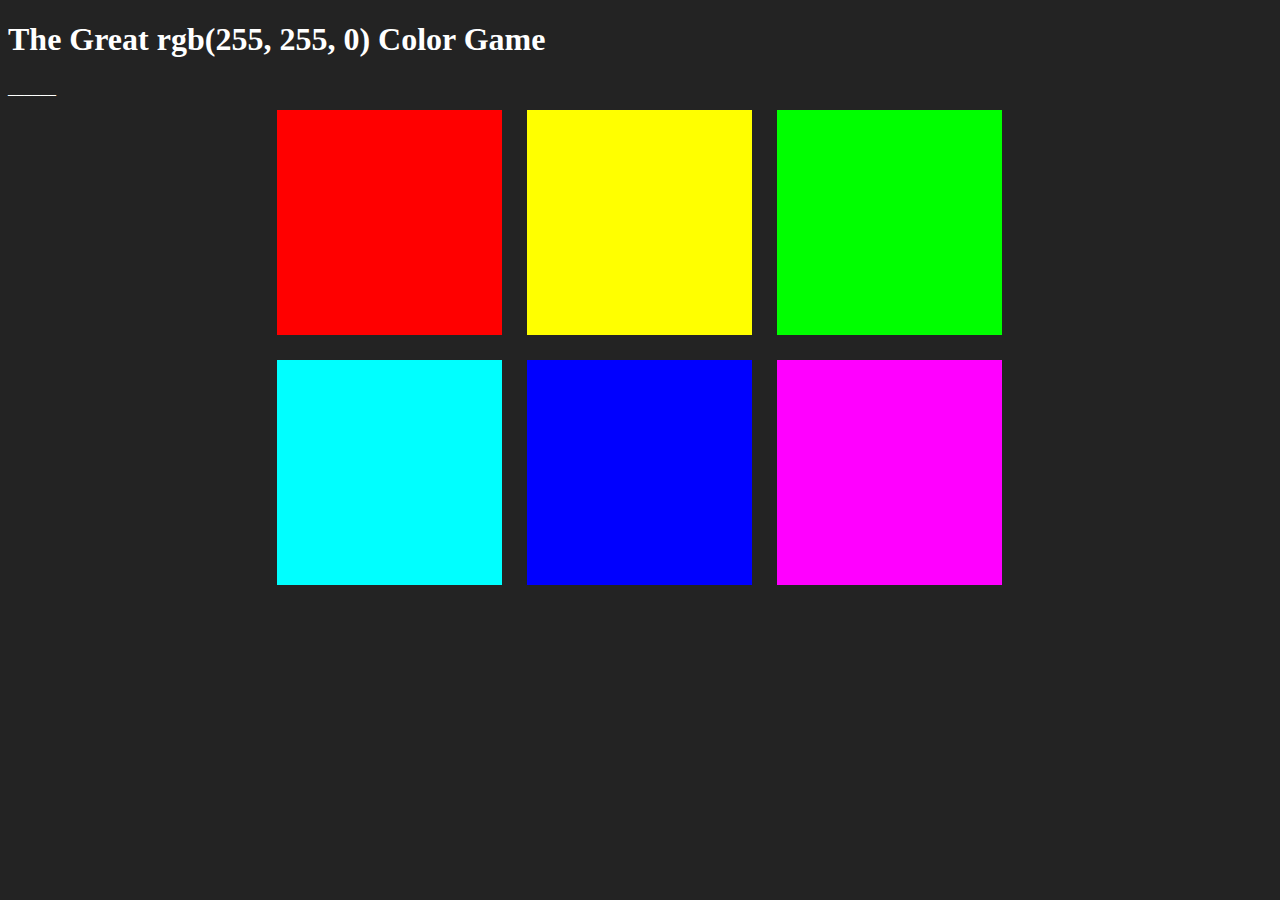
==== index.html @ a93497aa "Pt. 3" ====
<!DOCTYPE html>
<html>
<head>
    <title>Color Game</title>
    <link rel="stylesheet" type="text/css" href="RGB-Game.css">
</head>
<body>

    <h1>The Great <span id="colorDisplay">RGB</span> Color Game</h1>
    
    <div>
        <span id="message">______</span>
    </div>
    
    <div id="container">    
        <div class="square"></div>
        <div class="square"></div>
        <div class="square"></div>
        <div class="square"></div>
        <div class="square"></div>
        <div class="square"></div>
    </div>
    
<script type="text/javascript" src="RGB-Game.js"></script>
</body>
</html>
---- RGB-Game.css ----
body {
    background-color: #232323;
}

h1 {
    color: white;
}

.square {
    width: 30%;
    padding-bottom: 30%;
    float: left;
    margin: 1.66%;
}

#container {
    max-width: 750px;
    margin: 0 auto;
}

span {
    color: white;
}
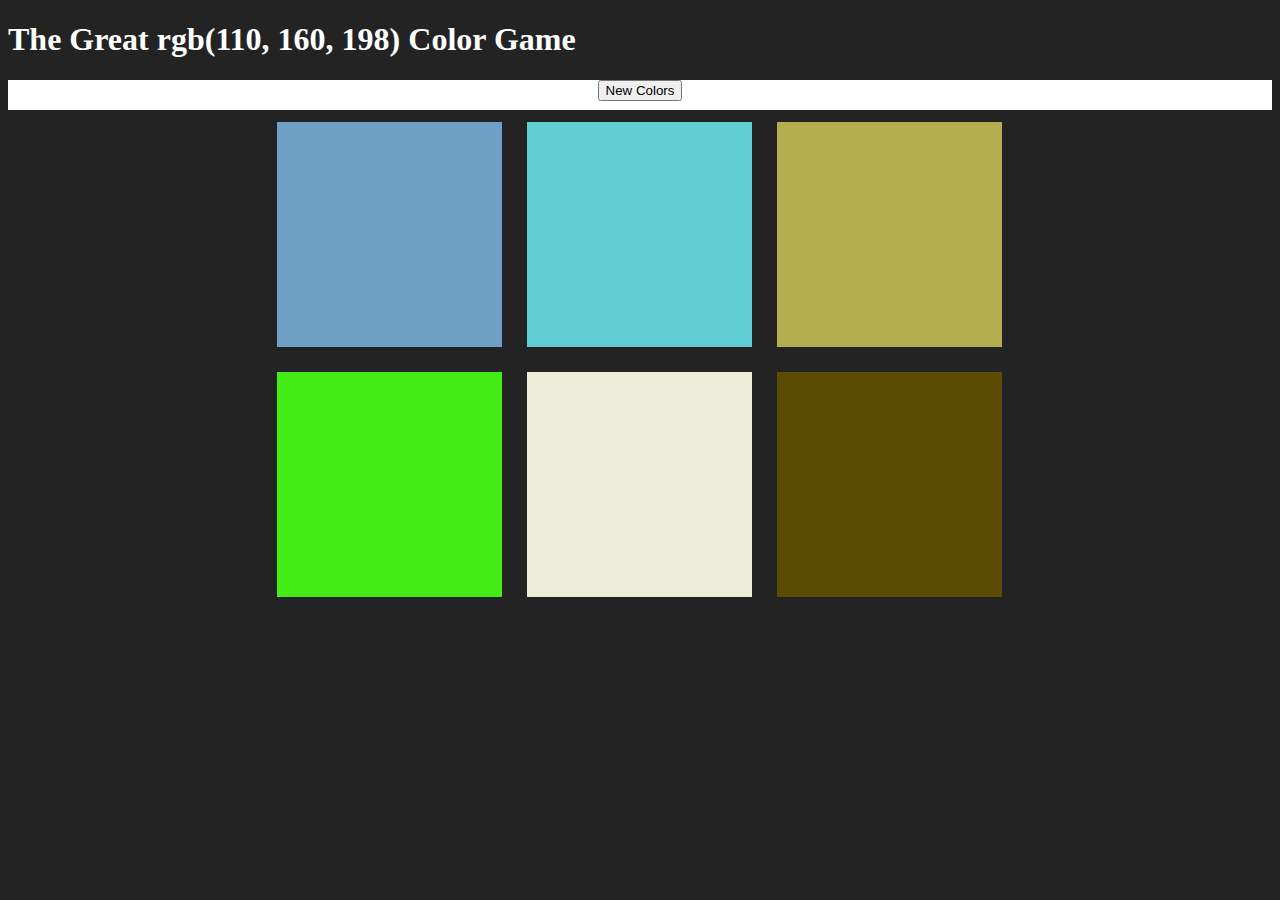
==== commit 0a8f2a3e: "Pt. 5" ====
--- a/index.html
+++ b/index.html
@@ -8,8 +8,9 @@
 
     <h1>The Great <span id="colorDisplay">RGB</span> Color Game</h1>
     
-    <div>
-        <span id="message">______</span>
+    <div id="stripe">
+        <button id="reset">New Colors</button>
+        <span id="message"></span>
     </div>
     
     <div id="container">    
--- a/RGB-Game.css
+++ b/RGB-Game.css
@@ -18,6 +18,8 @@
     margin: 0 auto;
 }
 
-span {
-    color: white;
+#stripe {
+    background-color: white;
+    height: 30px;
+    text-align: center;
 }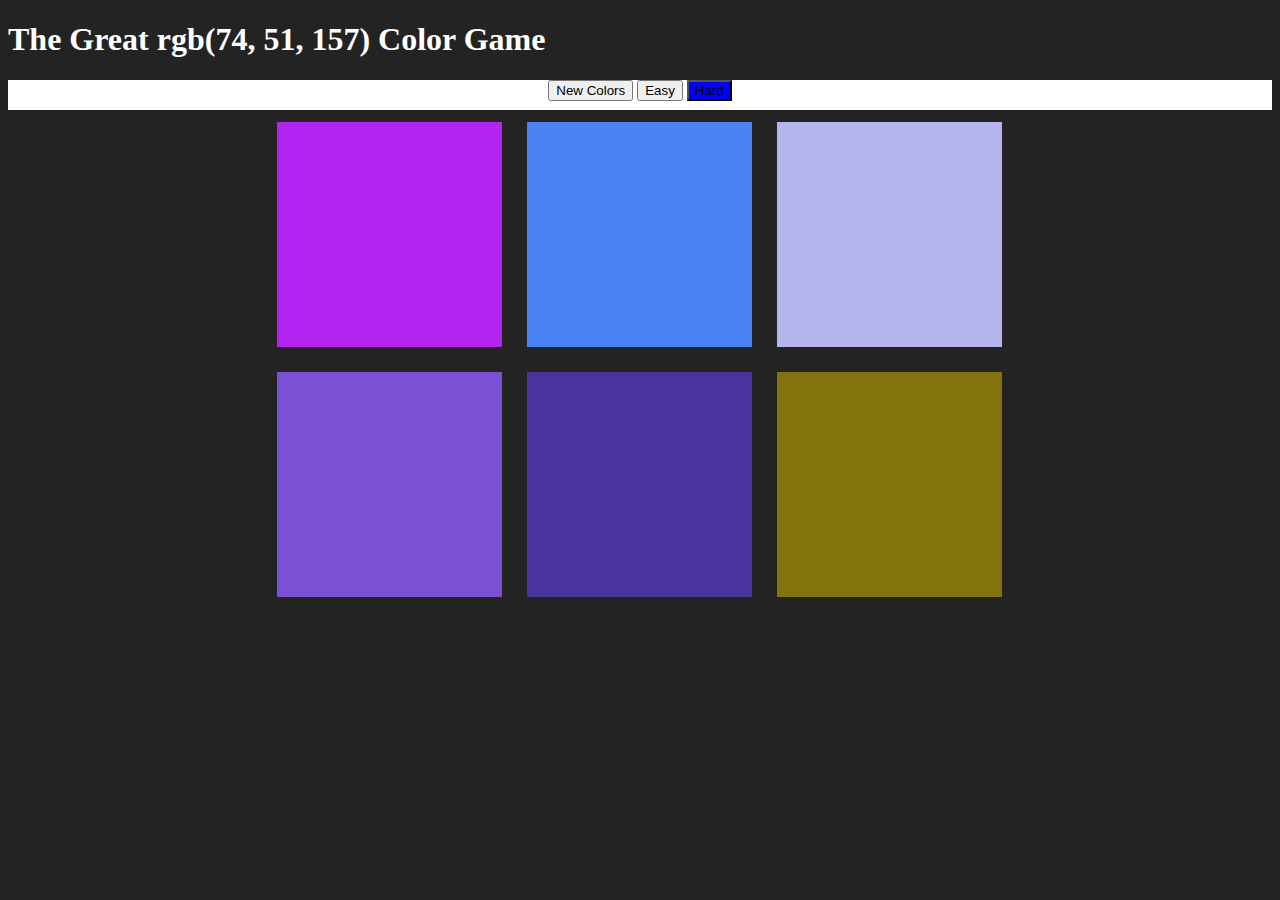
==== commit 811fc88b: "Added Easy/Hard Modes" ====
--- a/index.html
+++ b/index.html
@@ -11,6 +11,8 @@
     <div id="stripe">
         <button id="reset">New Colors</button>
         <span id="message"></span>
+        <button id="easybtn">Easy</button>
+        <button id="hardbtn" class="selected">Hard</button>
     </div>
     
     <div id="container">    
--- a/RGB-Game.css
+++ b/RGB-Game.css
@@ -22,4 +22,8 @@
     background-color: white;
     height: 30px;
     text-align: center;
+}
+
+.selected {
+    background-color: blue;
 }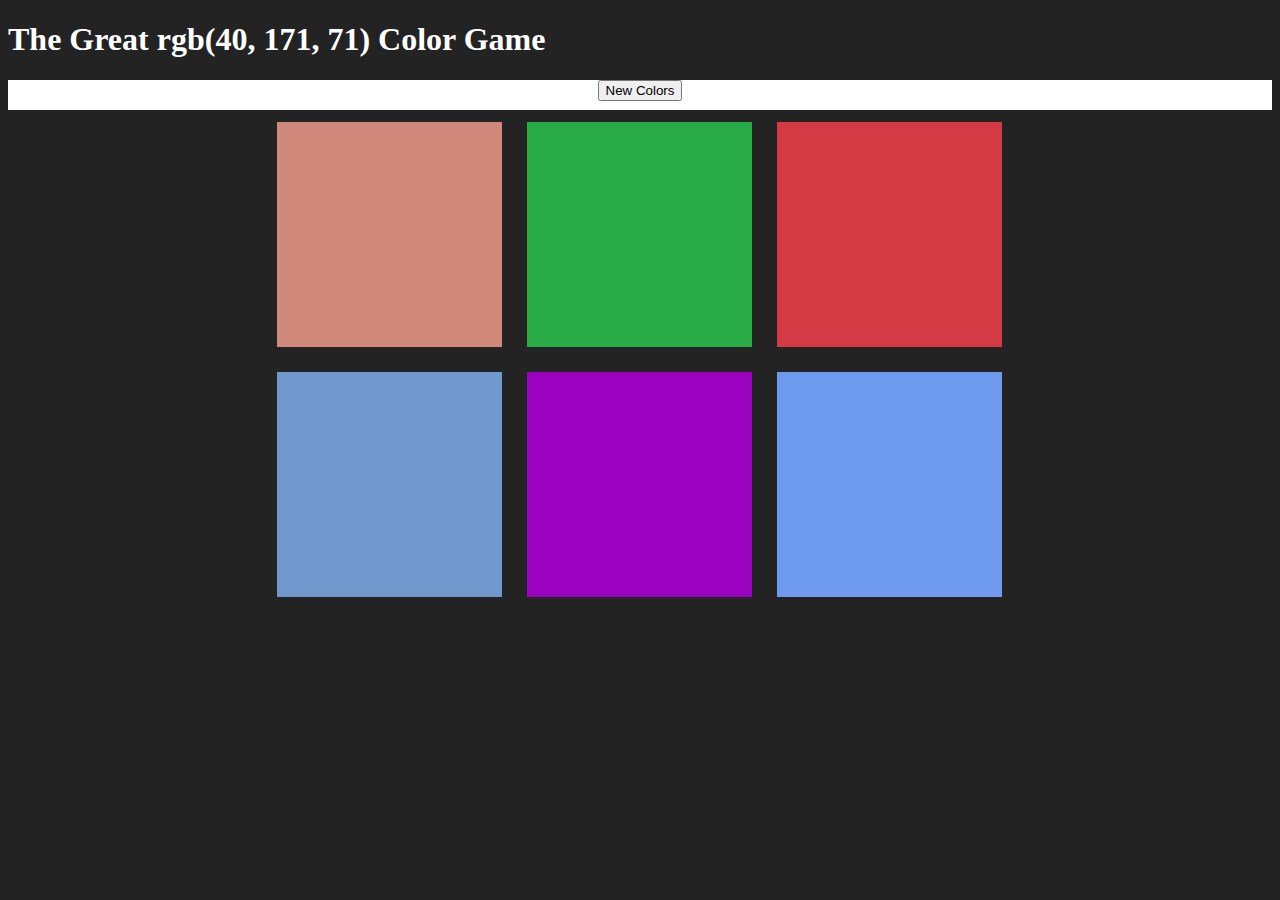
==== commit a6f9205f: "Revert "Added Easy/Hard Modes"" ====
--- a/index.html
+++ b/index.html
@@ -11,8 +11,6 @@
     <div id="stripe">
         <button id="reset">New Colors</button>
         <span id="message"></span>
-        <button id="easybtn">Easy</button>
-        <button id="hardbtn" class="selected">Hard</button>
     </div>
     
     <div id="container">    
--- a/RGB-Game.css
+++ b/RGB-Game.css
@@ -22,8 +22,4 @@
     background-color: white;
     height: 30px;
     text-align: center;
-}
-
-.selected {
-    background-color: blue;
 }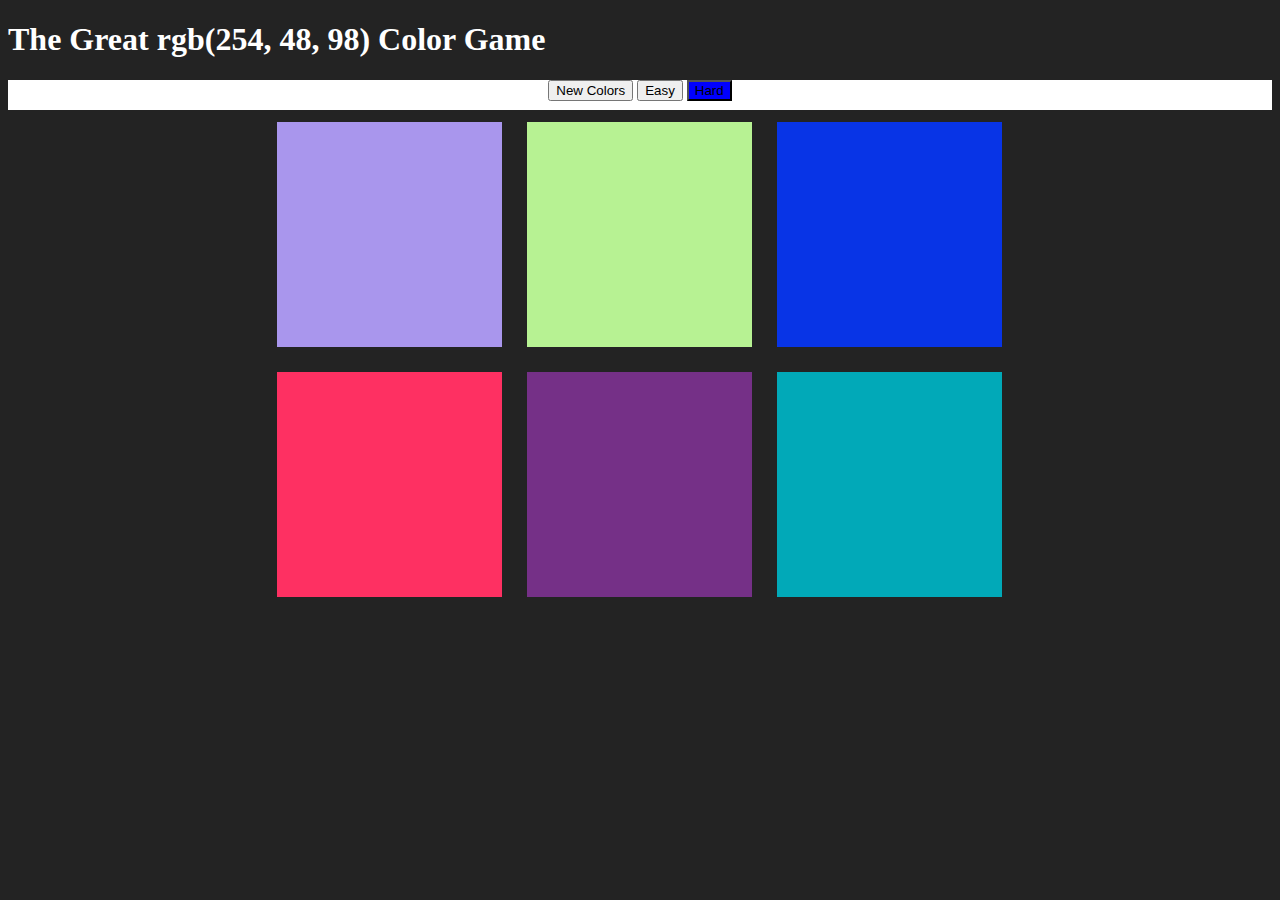
==== commit 6cae5f50: "Revert "Revert "Added Easy/Hard Modes""" ====
--- a/index.html
+++ b/index.html
@@ -11,6 +11,8 @@
     <div id="stripe">
         <button id="reset">New Colors</button>
         <span id="message"></span>
+        <button id="easybtn">Easy</button>
+        <button id="hardbtn" class="selected">Hard</button>
     </div>
     
     <div id="container">    
--- a/RGB-Game.css
+++ b/RGB-Game.css
@@ -22,4 +22,8 @@
     background-color: white;
     height: 30px;
     text-align: center;
+}
+
+.selected {
+    background-color: blue;
 }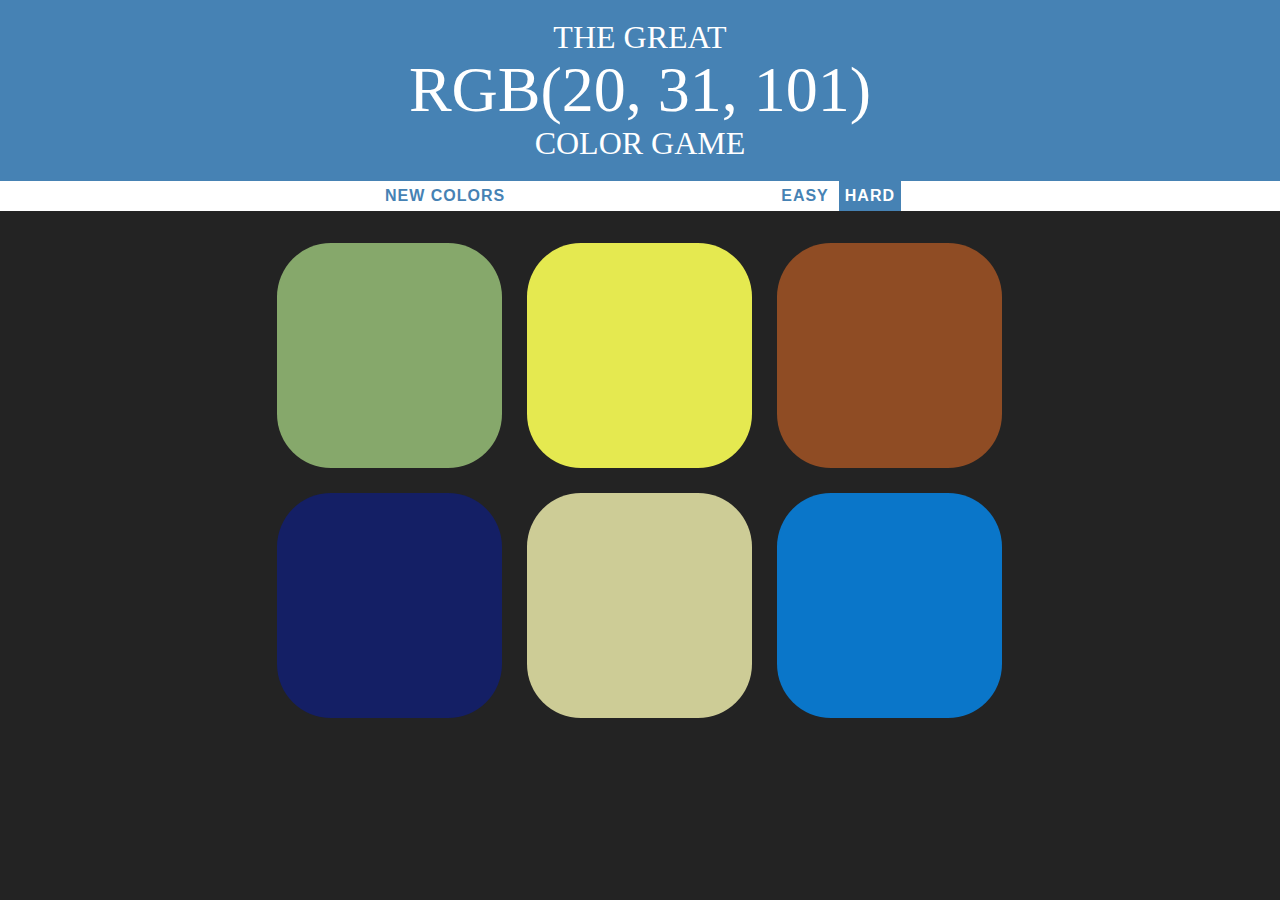
==== commit 241f9ce8: "Pt. 6" ====
--- a/index.html
+++ b/index.html
@@ -6,7 +6,12 @@
 </head>
 <body>
 
-    <h1>The Great <span id="colorDisplay">RGB</span> Color Game</h1>
+    <h1>The Great 
+        <br>
+        <span id="colorDisplay">RGB</span> 
+        <br>
+        Color Game
+    </h1>
     
     <div id="stripe">
         <button id="reset">New Colors</button>
--- a/RGB-Game.css
+++ b/RGB-Game.css
@@ -1,9 +1,18 @@
 body {
     background-color: #232323;
+    margin: 0;
+    font-family: "Montserrat", "Avenir";
 }
 
 h1 {
     color: white;
+    text-align: center;
+    line-height: 1.1;
+    background-color: steelblue;
+    margin: 0;
+    font-weight: normal;
+    text-transform: uppercase;
+    padding: 20px 0;
 }
 
 .square {
@@ -11,11 +20,15 @@
     padding-bottom: 30%;
     float: left;
     margin: 1.66%;
+    border-radius: 24%;
+    transition: background 0.8s;
+    --webkit-transistion: background 0.8s;
+    --moz-transistion: background 0.8s;
 }
 
 #container {
     max-width: 750px;
-    margin: 0 auto;
+    margin: 20px auto;
 }
 
 #stripe {
@@ -25,5 +38,35 @@
 }
 
 .selected {
-    background-color: blue;
+    color: white;
+    background-color: steelblue;
+}
+
+#colorDisplay {
+    font-size: 200%;
+}
+
+button {
+    border: none;
+    background: none;
+    text-transform: uppercase;
+    height: 100%;
+    font-weight: 700;
+    color: steelblue;
+    letter-spacing: 1px;
+    font-size: inherit;
+    transition: all .5s;
+    
+    --webkit-transistion: all 0.5s;
+    --moz-transistion: all 0.5s;
+}
+
+button:hover {
+    color: white;
+    background-color: steelblue;
+}
+
+#message {
+    display: inline-block;
+    width: 20%;
 }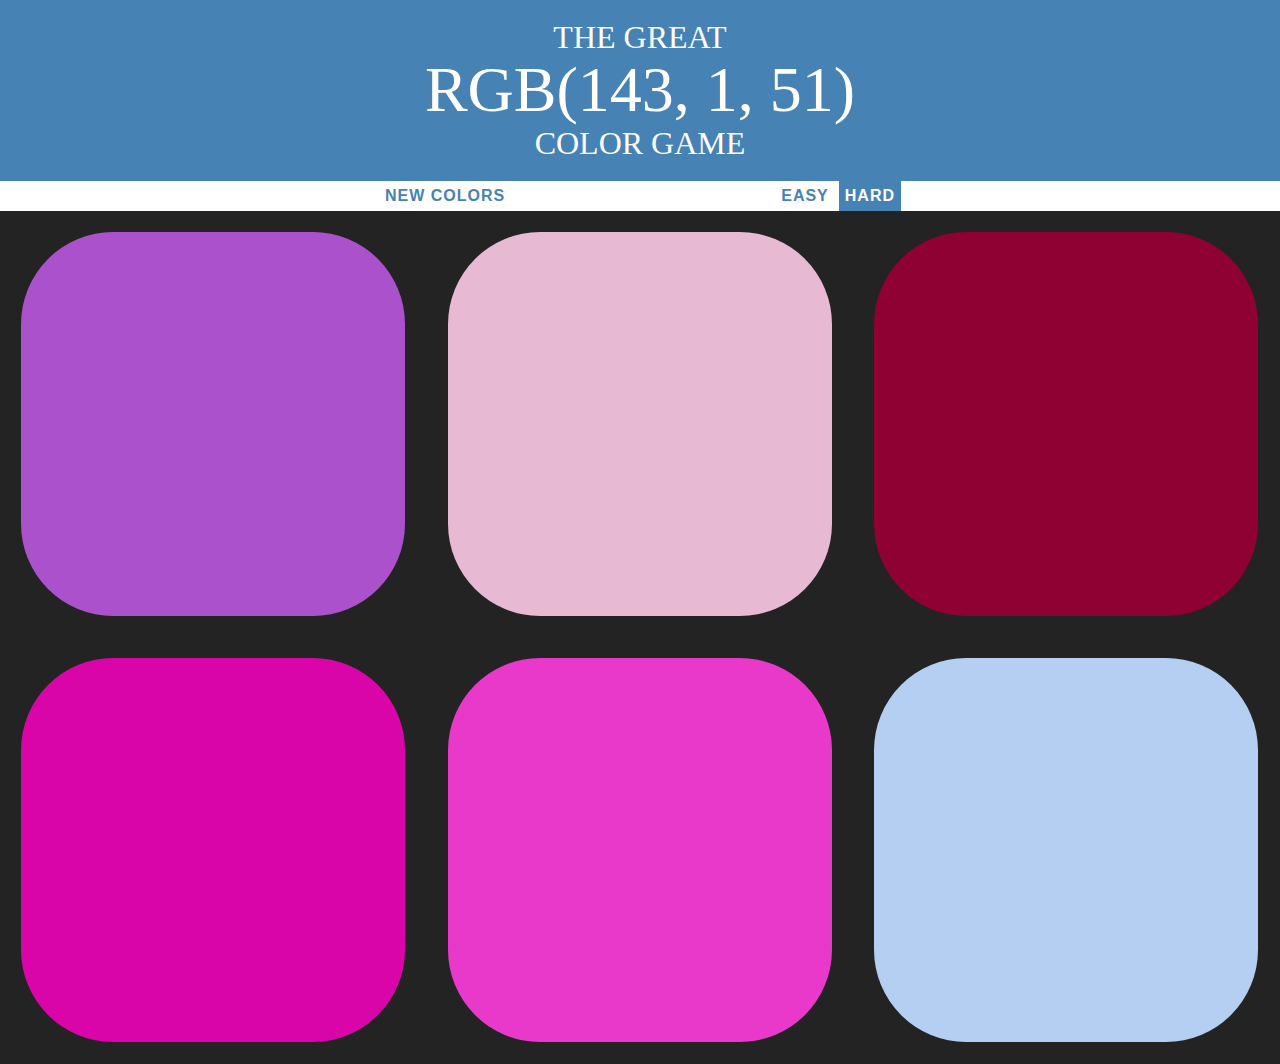
==== commit 5bcf836a: "Pt. 7" ====
--- a/index.html
+++ b/index.html
@@ -16,9 +16,9 @@
     <div id="stripe">
         <button id="reset">New Colors</button>
         <span id="message"></span>
-        <button id="easybtn">Easy</button>
-        <button id="hardbtn" class="selected">Hard</button>
-    </div>
+        <button class = "mode">Easy</button>
+        <button class = "mode selected">Hard</button>
+    </div 
     
     <div id="container">    
         <div class="square"></div>
--- a/RGB-Game.css
+++ b/RGB-Game.css
@@ -59,6 +59,8 @@
     
     --webkit-transistion: all 0.5s;
     --moz-transistion: all 0.5s;
+    
+    outline: none;
 }
 
 button:hover {
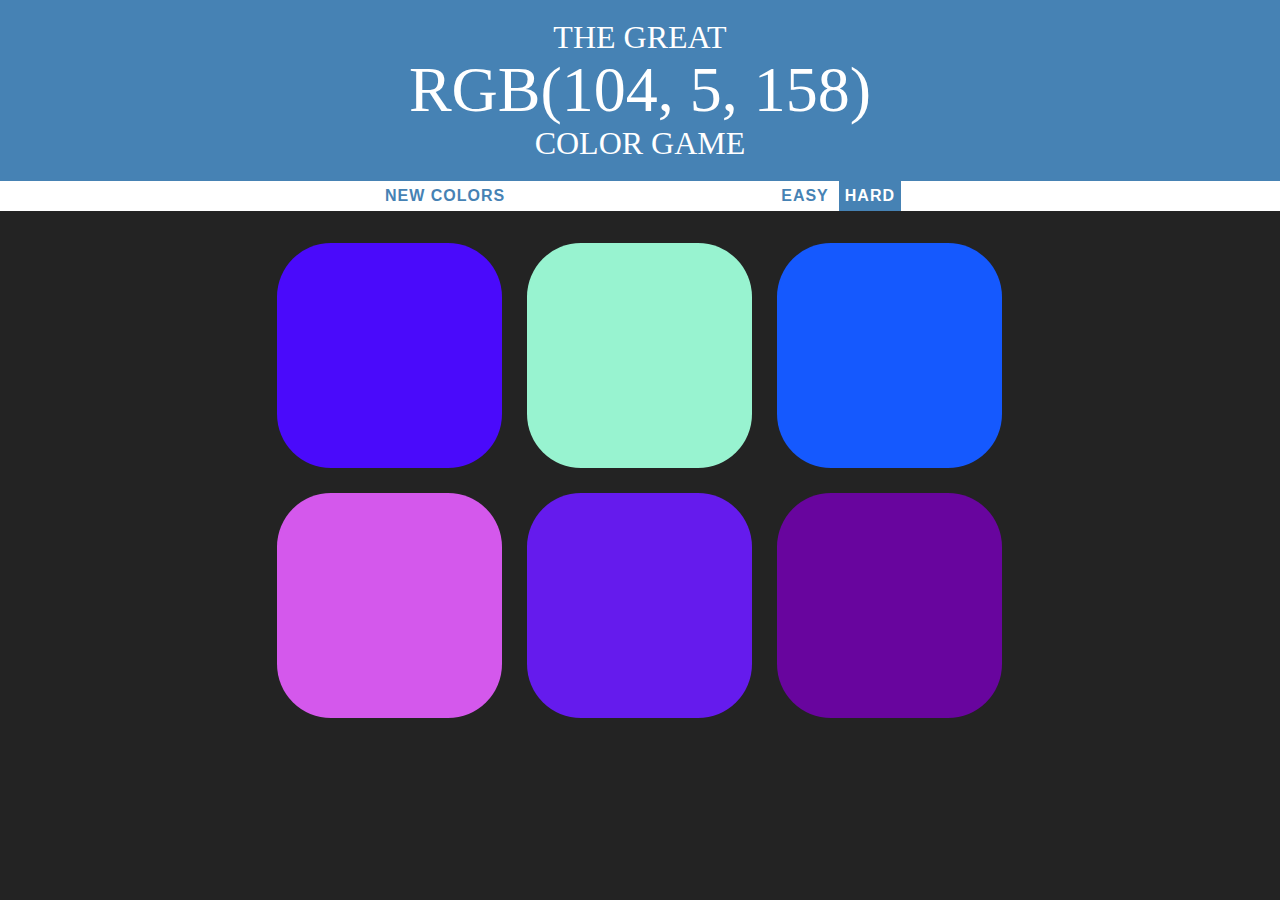
==== commit 9db62369: "Pt. 8" ====
--- a/index.html
+++ b/index.html
@@ -18,9 +18,9 @@
         <span id="message"></span>
         <button class = "mode">Easy</button>
         <button class = "mode selected">Hard</button>
-    </div 
+    </div>
     
-    <div id="container">    
+    <div id="container">
         <div class="square"></div>
         <div class="square"></div>
         <div class="square"></div>
